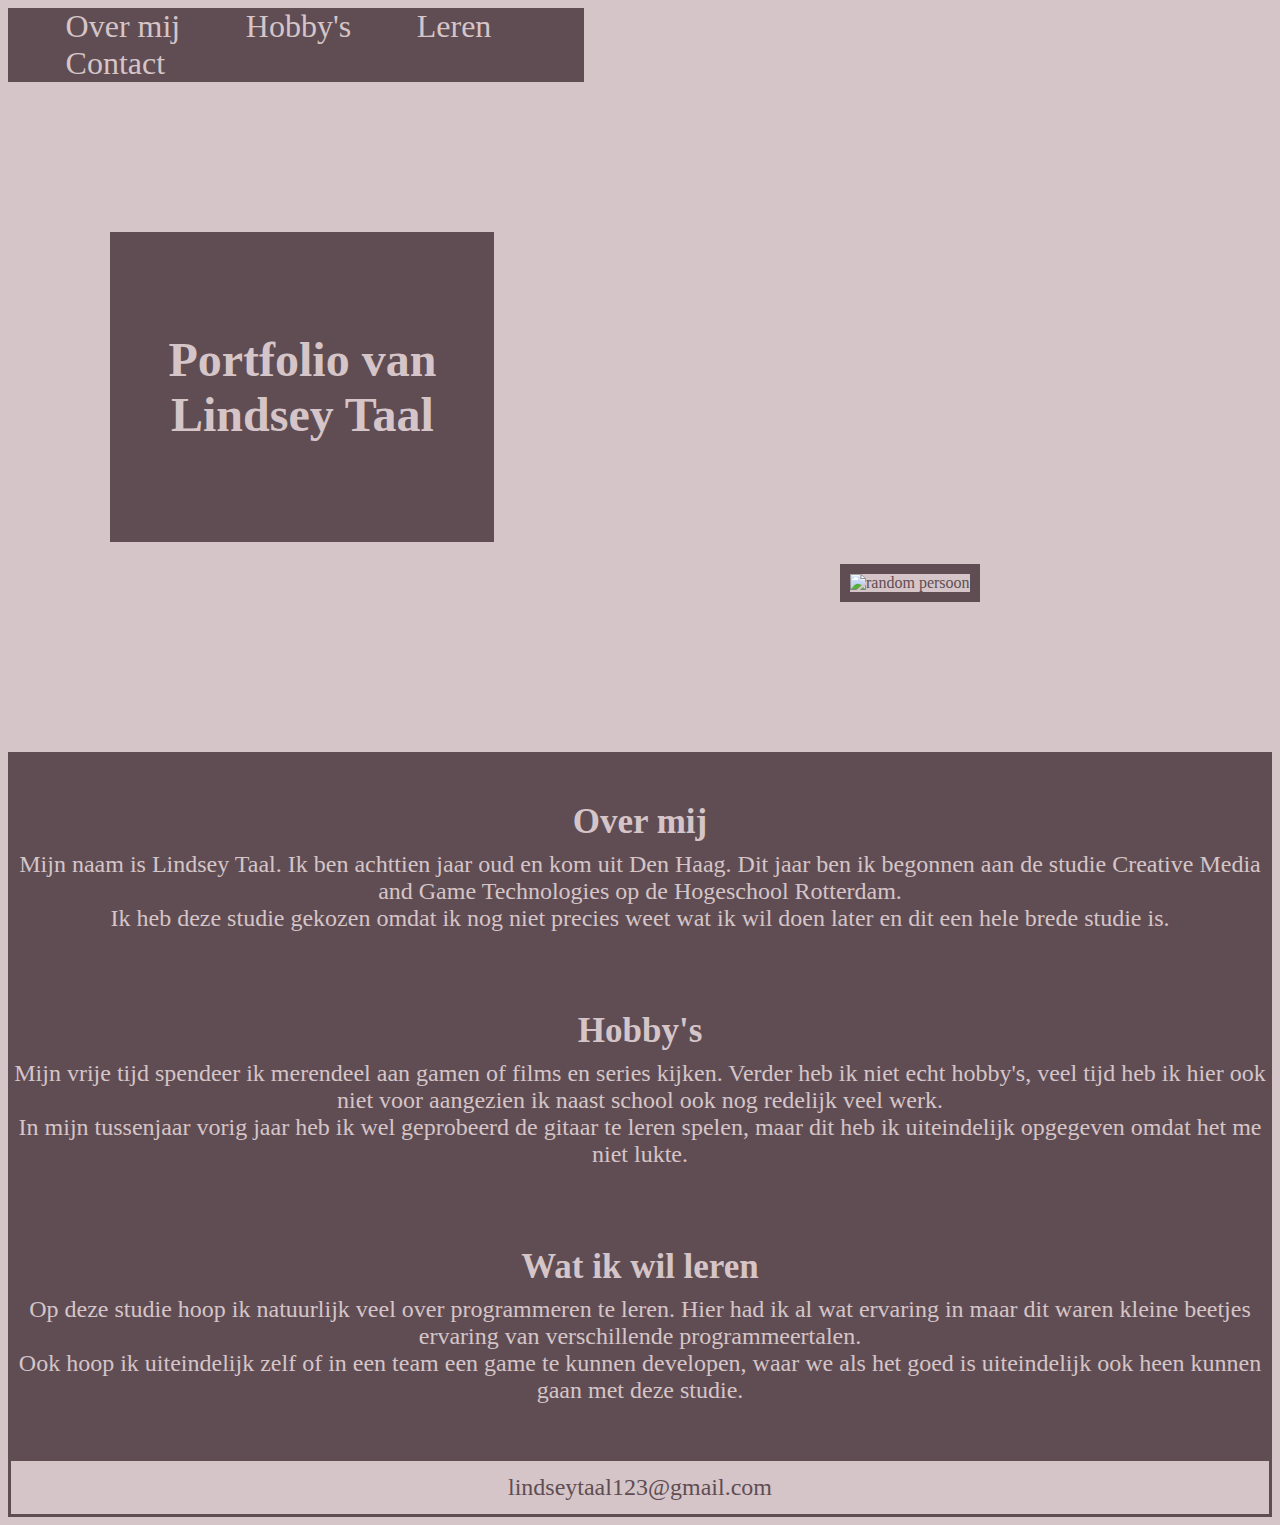
==== index.html @ 425a967e "Add files via upload" ====
<!DOCTYPE html>
<html lang="en">
<head>
    <meta charset="UTF-8">
    <meta http-equiv="X-UA-Compatible" content="IE=edge">
    <meta name="viewport" content="width=device-width, initial-scale=1.0">
    <link rel="stylesheet" href="css/style.css">
    <title>Portfolio</title>
    <style>p {text-align: center;}</style>
</head>
<body>
    <section id="menu">
        <list>
        <li><a href="#Overmij">Over mij</a></li>
        <li><a href="#Hobby's">Hobby's </a></li>
        <li><a href="#Leren">Leren </a></li>
        <li><a href="#Contact">Contact </a></li>
    </list>
    </section>
    <h1>Portfolio van Lindsey Taal</h1>
    <img src = "https://thispersondoesnotexist.com/image" alt= "random persoon" >
    <section id="onder">
    <a name="Overmij"><h2>Over mij</h2></a>
    <p>Mijn naam is Lindsey Taal. Ik ben achttien jaar oud en kom uit Den Haag. Dit jaar ben ik begonnen aan de studie Creative Media and Game Technologies op de Hogeschool Rotterdam.<br> Ik heb deze studie gekozen omdat ik nog niet precies weet wat ik wil doen later en dit een hele brede studie is.</p>
    <a name="Hobby's"><h2>Hobby's</h2></a>
    <p>Mijn vrije tijd spendeer ik merendeel aan gamen of films en series kijken. Verder heb ik niet echt hobby's, veel tijd heb ik hier ook niet voor aangezien ik naast school ook nog redelijk veel werk.<br> In mijn tussenjaar vorig jaar heb ik wel geprobeerd de gitaar te leren spelen, maar dit heb ik uiteindelijk opgegeven omdat het me niet lukte.</p>
    <a name="Leren"><h2>Wat ik wil leren</h2></a>
    <p>Op deze studie hoop ik natuurlijk veel over programmeren te leren. Hier had ik al wat ervaring in maar dit waren kleine beetjes ervaring van verschillende programmeertalen.<br> Ook hoop ik uiteindelijk zelf of in een team een game te kunnen developen, waar we als het goed is uiteindelijk ook heen kunnen gaan met deze studie.  </p>
    </section>
    <a name="Contact"><a href="mailto:lindseytaal123@gmail.com"><div>lindseytaal123@gmail.com</div></a></a>
</body>
</html>
---- css/style.css ----
body{
    background-color: #D5C5C8;
    color: #604D53;
    font: Arial;
}
a {
    color: #D5C5C8;
    text-decoration: none;
}
a:hover {
    color:white;
    text-decoration: underline;
}
#menu {
    background-color: #604D53;
    color: #D5C5C8;
    list-style-type: none;
    font-size: 200%;
    width: 45vw;
}

li{
    display:inline-block;
    margin-left: 10%;
  }
h1 {
    margin-top: 150px;
    width: 30vw;
    margin-left: 8vw;
    text-align:center;
    padding-bottom: 100px;
    padding-top: 100px;
    background-color:#604D53;
    color:#D5C5C8;
    font-size: 300%;
}
img {
    width: 300px;
    height: auto;
    margin-left: 65vw;
    margin-top: -80px;
    border-color: #604D53;
    border-width: 10px;
    border-style: solid;
}
#onder {
    margin-top:150px;
    background-color:#604D53;
    color:#D5C5C8;
    padding-bottom: 30px;
}
h2 {
    font-size:35px;
    padding-top:50px;
    text-align:center;

}
p {
    text-align: center;
    font-size: 150%;
    margin-top: -20px;
}
div{
    color:#604D53;
    font-size: 150%;
    text-align: center;
    padding-bottom: 1%;
    padding-top: 1%;
    background-color: #D5C5C8;
    border: #604D53;
    border-width: 10%;
    border-style: solid;
}
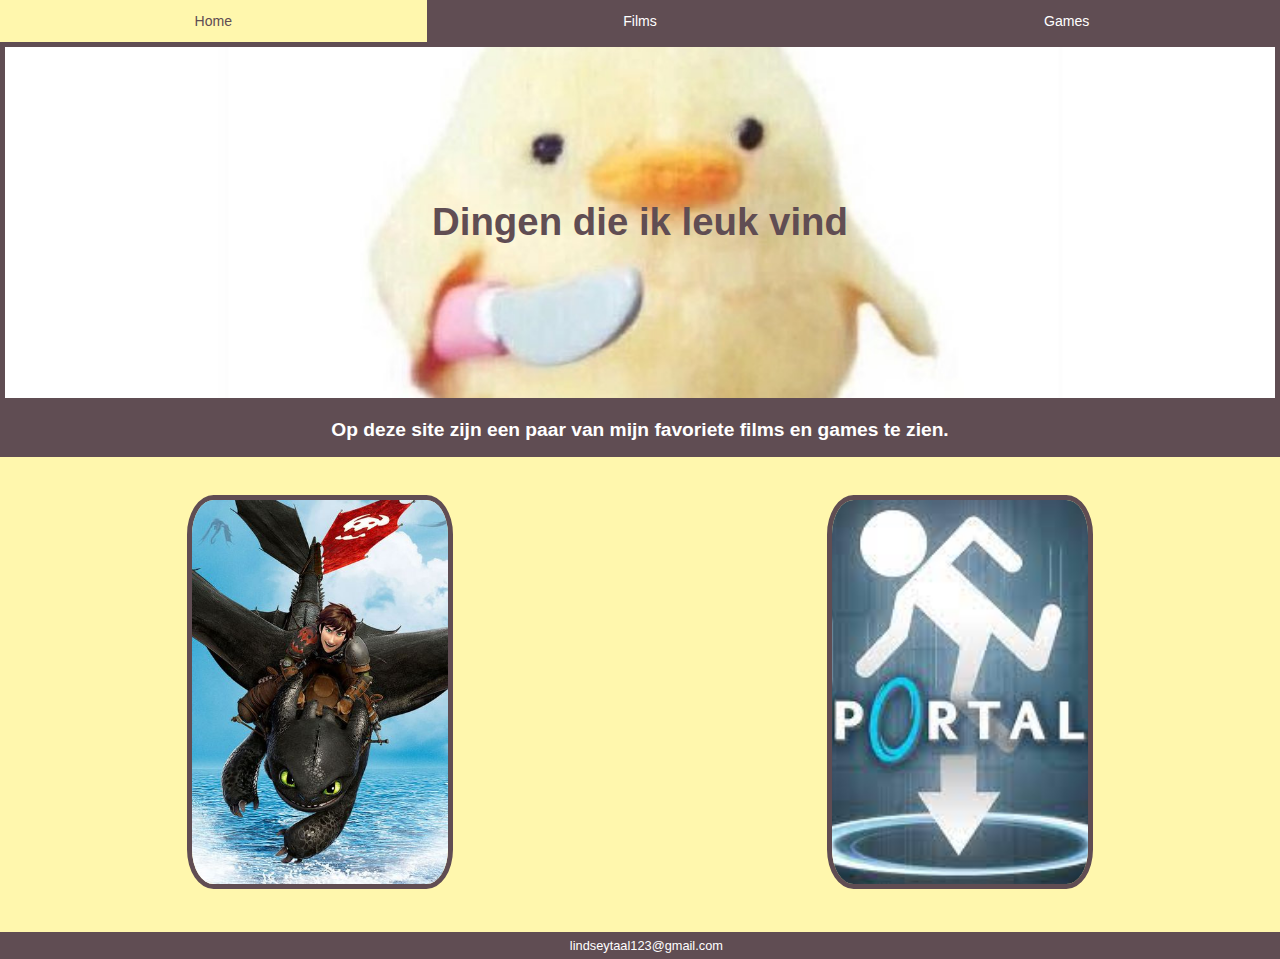
==== commit fba97cbb: "Add files via upload" ====
--- a/index.html
+++ b/index.html
@@ -6,27 +6,25 @@
     <meta name="viewport" content="width=device-width, initial-scale=1.0">
     <link rel="stylesheet" href="css/style.css">
     <title>Portfolio</title>
-    <style>p {text-align: center;}</style>
 </head>
 <body>
-    <section id="menu">
-        <list>
-        <li><a href="#Overmij">Over mij</a></li>
-        <li><a href="#Hobby's">Hobby's </a></li>
-        <li><a href="#Leren">Leren </a></li>
-        <li><a href="#Contact">Contact </a></li>
-    </list>
+    <nav>
+        <a href="index.html">Home</a>
+        <a href="films.html">Films</a>
+        <a href="games.html">Games</a>
+      </nav>
+    <header class="home">
+        <h1>Dingen die ik leuk vind</h1>
+    </header>
+    <section class="Info">
+        <h2>Op deze site zijn een paar van mijn favoriete films en games te zien.</h2>
     </section>
-    <h1>Portfolio van Lindsey Taal</h1>
-    <img src = "https://thispersondoesnotexist.com/image" alt= "random persoon" >
-    <section id="onder">
-    <a name="Overmij"><h2>Over mij</h2></a>
-    <p>Mijn naam is Lindsey Taal. Ik ben achttien jaar oud en kom uit Den Haag. Dit jaar ben ik begonnen aan de studie Creative Media and Game Technologies op de Hogeschool Rotterdam.<br> Ik heb deze studie gekozen omdat ik nog niet precies weet wat ik wil doen later en dit een hele brede studie is.</p>
-    <a name="Hobby's"><h2>Hobby's</h2></a>
-    <p>Mijn vrije tijd spendeer ik merendeel aan gamen of films en series kijken. Verder heb ik niet echt hobby's, veel tijd heb ik hier ook niet voor aangezien ik naast school ook nog redelijk veel werk.<br> In mijn tussenjaar vorig jaar heb ik wel geprobeerd de gitaar te leren spelen, maar dit heb ik uiteindelijk opgegeven omdat het me niet lukte.</p>
-    <a name="Leren"><h2>Wat ik wil leren</h2></a>
-    <p>Op deze studie hoop ik natuurlijk veel over programmeren te leren. Hier had ik al wat ervaring in maar dit waren kleine beetjes ervaring van verschillende programmeertalen.<br> Ook hoop ik uiteindelijk zelf of in een team een game te kunnen developen, waar we als het goed is uiteindelijk ook heen kunnen gaan met deze studie.  </p>
+    <section class="Plaatjes">
+        <a href="films.html"><img src="img/HOW_TO_TRAIN_YOUR_DRAGON_POSTER.jpg"></a>
+        <a href="games.html"><img src="img/download.jpg"></a>
     </section>
-    <a name="Contact"><a href="mailto:lindseytaal123@gmail.com"><div>lindseytaal123@gmail.com</div></a></a>
+    <footer>
+        <a name="Contact"><a href="mailto:lindseytaal123@gmail.com"><div>lindseytaal123@gmail.com</div></a></a>
+    </footer>
 </body>
 </html>--- a/css/style.css
+++ b/css/style.css
@@ -1,73 +1,171 @@
 body{
-    background-color: #D5C5C8;
+    font-family: Arial, Helvetica, sans-serif;
+    border:0px;
+    margin:0px;
+    padding:0px;
+    background-color: #FFF7AD;
+}
+nav {
+    display: flex;
+    justify-content: space-between;
+  }
+  nav a {
+    padding:1vw;
+    flex: 1;
+    text-align: center;
+    background-color: #604D53;
+    text-decoration: none;
+    font-size: 1.1vw;
+    color:white;
+  }
+  nav a:hover {
+    background-color: #FFF7AD;
     color: #604D53;
-    font: Arial;
+  }
+.home{
+    background-image: url(/img/knifechickcover.jpg);
+    background-position: center;
+    background-size: cover;
+    border-width: 5px;
+    border-color: #604D53;
+    border-style: solid;
+    text-align: center;
+    display:flex;
+    justify-content:center;
 }
-a {
-    color: #D5C5C8;
-    text-decoration: none;
+.home h1{
+    color:#604D53;
+    display:flex;
+    justify-content:center;
+    padding: 10vw;
+    font-size: 3vw;
 }
-a:hover {
+.Info {
+    background-color:#604D53;
+    display: flex;
+    justify-content: center;
     color:white;
-    text-decoration: underline;
+    font-size: 1vw;
 }
-#menu {
-    background-color: #604D53;
-    color: #D5C5C8;
-    list-style-type: none;
-    font-size: 200%;
-    width: 45vw;
+.Plaatjes {
+    display:flex;
+    justify-content: space-around;
+    background-color: #FFF7AD;
 }
+    .Plaatjes img {
+        width:20vw;
+        height: 30vw;
+        object-fit: cover;
+        margin-top: 3vw;
+        border-width: 5px;
+        border-color: #604D53;
+        border-style: solid;
+        border-radius: 10%;
+    }
+    .Plaatjes img:hover {
+       border-color: white;
+    }
+footer{
+        background-color:#604D53;
+        display: flex;
+        justify-content: center;
+        color:white;
+        margin-top:3vw;
+        
+}
+    footer a {
+        color: white;
+        text-decoration: none;
+        padding: 0.5vw;
+        font-size:1vw;
+    }
+    footer a:hover {
+        color:#FFF7AD;
+    }
 
-li{
-    display:inline-block;
-    margin-left: 10%;
-  }
-h1 {
-    margin-top: 150px;
-    width: 30vw;
-    margin-left: 8vw;
-    text-align:center;
-    padding-bottom: 100px;
-    padding-top: 100px;
-    background-color:#604D53;
-    color:#D5C5C8;
-    font-size: 300%;
+
+
+.films {
+    background-image: url(/img/HTTYD1.png);
+    background-position: center;
+    background-size: cover;
+    border-width: 5px;
+    border-color: #604D53;
+    border-style: solid;
+    text-align: center;
+    display:flex;
+    justify-content:center;
 }
-img {
-    width: 300px;
-    height: auto;
-    margin-left: 65vw;
-    margin-top: -80px;
+.films h1{
+    color:white;
+    display:flex;
+    justify-content:center;
+    padding: 10vw;
+    font-size: 3vw;
+}
+.filmsmidden {
+    background-color: #FFF7AD;
+}
+    .filmsmidden h1 {
+        display: flex;
+        justify-content: center;
+    }
+    .filmsblok {
+        display: flex;
+        justify-content: center;
+        margin-left: 10vw;
+        max-width: 80vw;
+    }
+    .filmsblok img {
+        width: 20vw;
+        height: 25vw;
+        object-fit: cover;
+        margin-top: 5vw;
+        border-width: 10px;
+        border-color: #604D53;
+        border-style: solid;
+    }
+    .filmsbloktext {
+        text-align: center;
+        padding: 1vw;
+        background-color: #604D53;
+        color: white;
+        margin-top: 5vw;
+        border-width: 5px;
+        border-color: #604D53;
+        border-style: solid;
+        font-size: 2vw;
+    }
+    .filmsbloktext p{
+        font-size: 1.5vw;
+    }
+.Games {
+    background-image: url(/img/old_testchamber.webp);
+    background-position: center;
+    background-size: cover;
+    border-width: 5px;
     border-color: #604D53;
-    border-width: 10px;
     border-style: solid;
+    text-align: center;
+    display:flex;
+    justify-content:center;
 }
-#onder {
-    margin-top:150px;
-    background-color:#604D53;
-    color:#D5C5C8;
-    padding-bottom: 30px;
+.Games h1{
+    color:white;
+    display:flex;
+    justify-content:center;
+    padding: 10vw;
+    font-size: 3vw;
 }
-h2 {
-    font-size:35px;
-    padding-top:50px;
-    text-align:center;
-
-}
-p {
-    text-align: center;
-    font-size: 150%;
-    margin-top: -20px;
-}
-div{
-    color:#604D53;
-    font-size: 150%;
-    text-align: center;
-    padding-bottom: 1%;
-    padding-top: 1%;
-    background-color: #D5C5C8;
-    border: #604D53;
-    border-width: 10%;
-    border-style: solid;
+@media (max-width: 480px) {
+    nav {
+        flex-direction: column;
+    }
+    .Plaatjes {
+        flex-direction: column;
+        margin-left:40vw;
+    }
+    .filmsblok img {
+        display: none;
+    }
 }